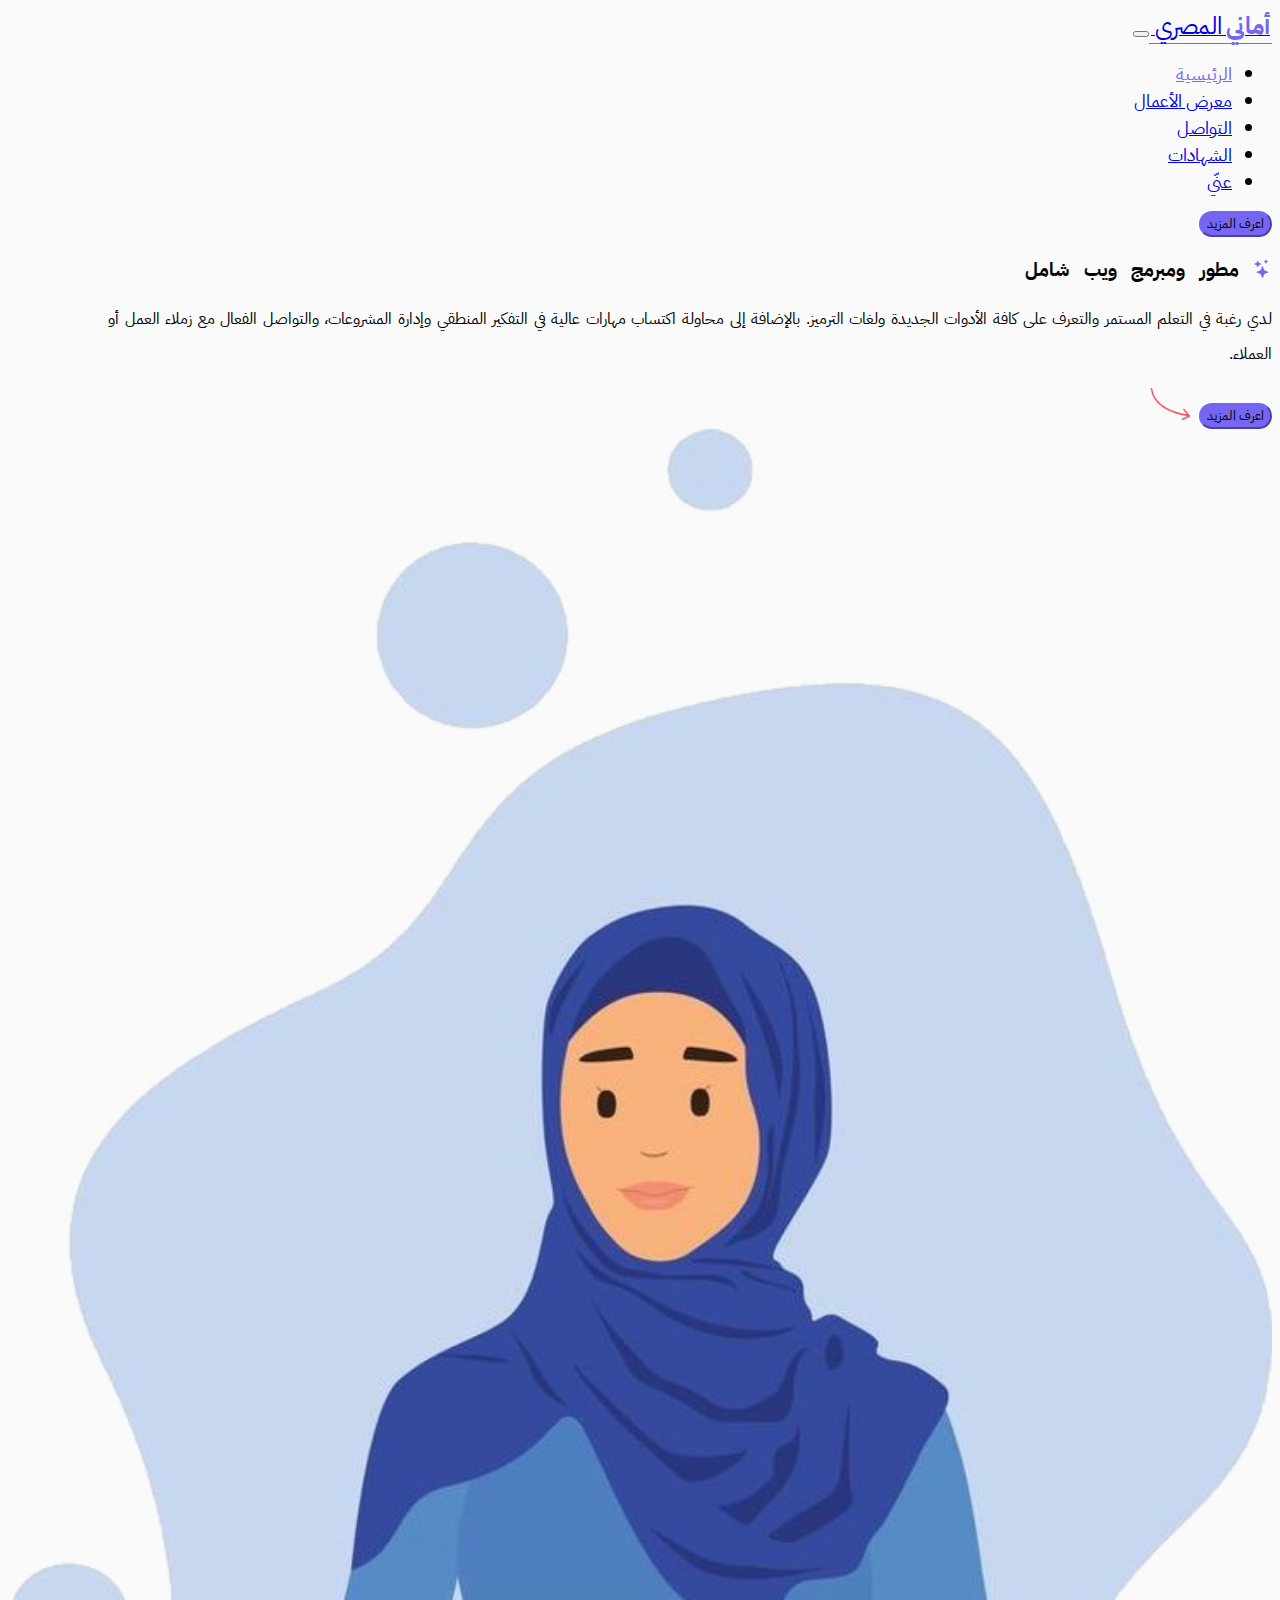
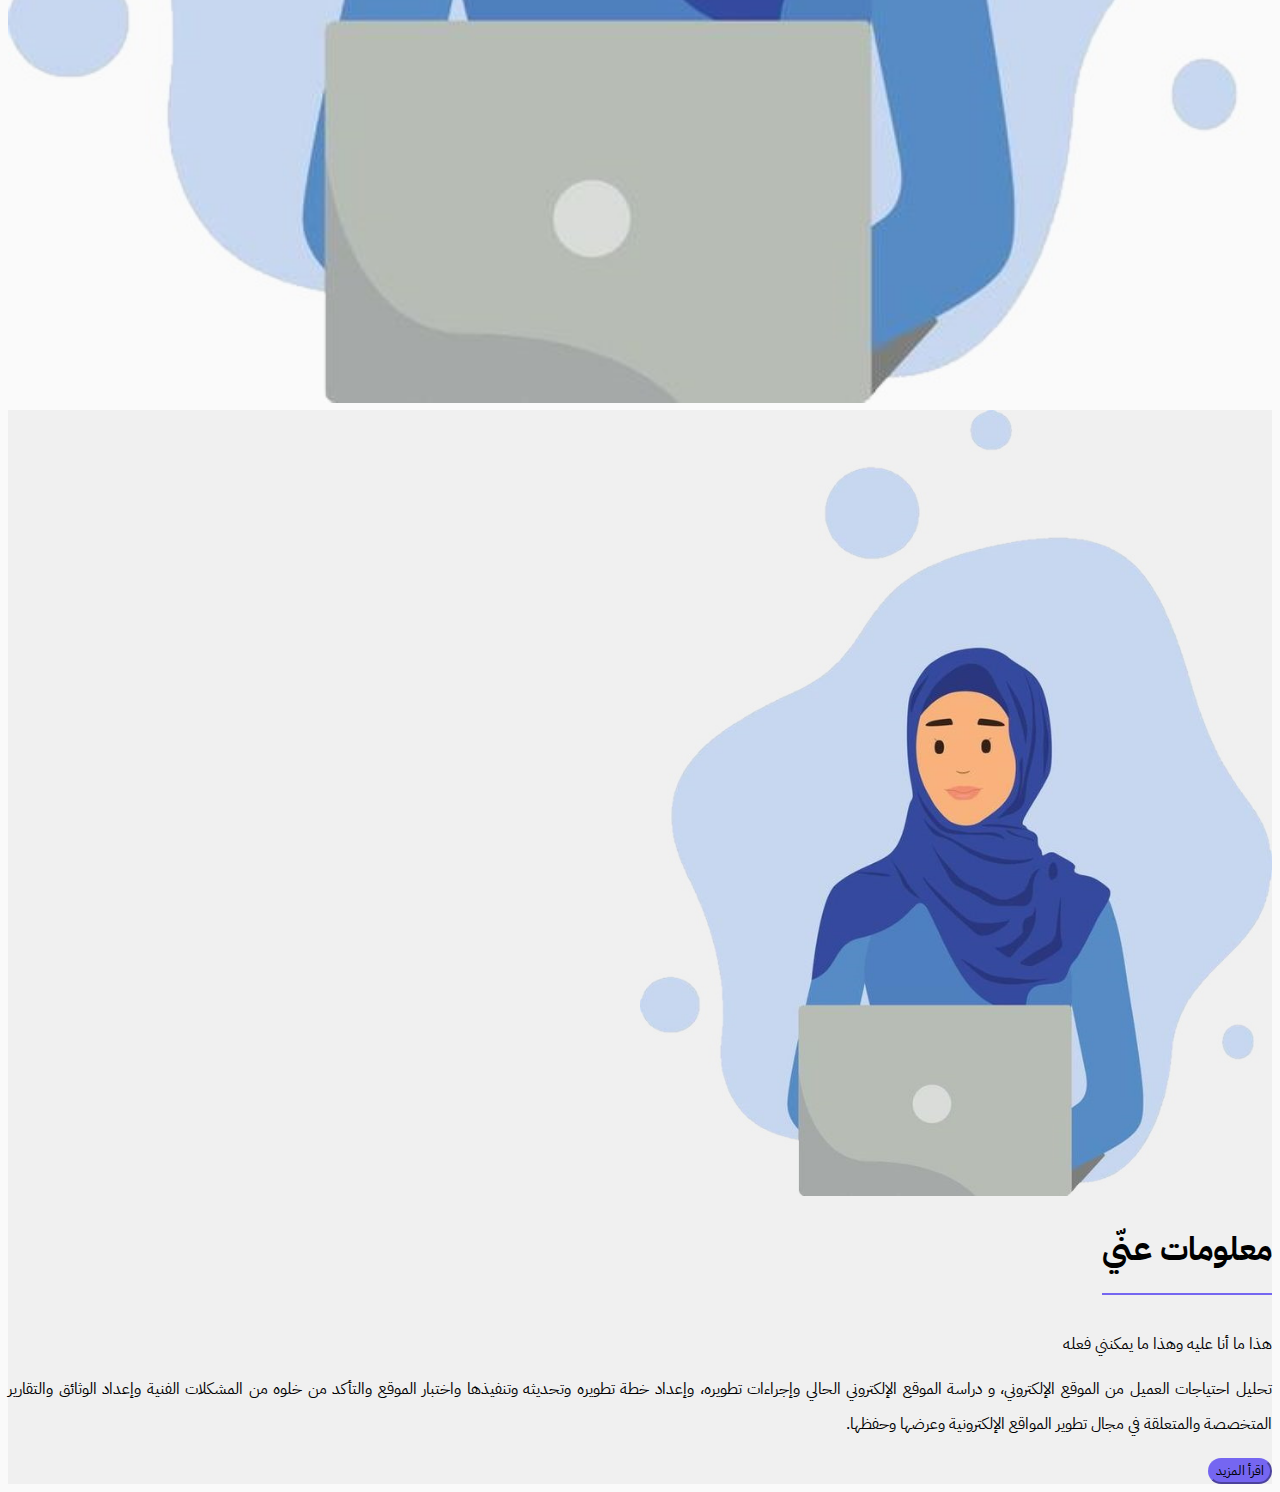
==== index.html @ c8d13158 "Add files via upload" ====
<!DOCTYPE html>
<html lang="ar" dir="rtl">

<head>
    <meta charset="UTF-8">
    <meta name="viewport" content="width=device-width, initial-scale=1.0">
    <meta http-equiv="X-UA-Compatible" content="ie=edge">
    <title>My Portfolio</title>
    <link href="https://cdn.jsdelivr.net/npm/bootstrap@5.3.2/dist/css/bootstrap.min.css" rel="stylesheet"
        integrity="sha384-T3c6CoIi6uLrA9TneNEoa7RxnatzjcDSCmG1MXxSR1GAsXEV/Dwwykc2MPK8M2HN" crossorigin="anonymous">
    <link rel="stylesheet" href="https://cdn.jsdelivr.net/npm/bootstrap-icons@1.11.3/font/bootstrap-icons.min.css">
    <link rel="icon" href="images/favicon.png" type="image/x-icon">
    <link rel="stylesheet" href="style.css">

</head>

<body>
    <!-------------------- Header Start ----------------------->
    <header class="container mt-3">
        <nav class="navbar navbar-expand-lg bg-body-tertiary">
            <div class="container-fluid">
                <a class="navbar-brand" href="#"><span id="my-name">أماني</span> <span>المصري</span> </a>
                <button class="navbar-toggler" type="button" data-bs-toggle="collapse"
                    data-bs-target="#navbarSupportedContent" aria-controls="navbarSupportedContent"
                    aria-expanded="false" aria-label="Toggle navigation">
                    <span class="navbar-toggler-icon"></span>
                </button>
                <div class="collapse navbar-collapse" id="navbarSupportedContent">
                    <ul class="navbar-nav m-auto mb-2 mb-lg-0">
                        <li class="nav-item">
                            <a class="nav-link active" aria-current="page" href="#">الرئيسية</a>
                        </li>
                        <li class="nav-item">
                            <a class="nav-link" href="myportfolio.html">معرض الأعمال </a>
                        </li>
                        <li class="nav-item">
                            <a class="nav-link " href="contact.html">التواصل</a>
                        </li>
                        <li class="nav-item">
                            <a class="nav-link " href="#"> الشهادات</a>
                        </li>
                        <li class="nav-item">
                            <a class="nav-link " href="#">عنّي</a>
                        </li>
                    </ul>
                    <button class="btn btn-success btn-more pe-4 ps-4" type="submit">اعرف المزيد</button>
                </div>
            </div>
        </nav>
    </header>

    <!-------------------- Main Start ----------------------->
    <main class="container-fluid">
        <section class="container col-xl-10 col-xxl-10 px-4 py-5">
            <div class="row align-items-center g-lg-5 py-5">
                <div class="col-lg-7 text-lg-end info-col">
                    <h3 class="display-4 fw-bold lh-base text-body-emphasis mb-4 desc-title"><i class="bi bi-stars fs-2"></i> مطور
                        ومبرمج ويب شامل
                    </h3>
                    <p class="col-lg-10 fs-6 text-muted description mb-4"> لدي رغبة في التعلم المستمر والتعرف على كافة
                        الأدوات الجديدة ولغات
                        الترميز. بالإضافة إلى محاولة اكتساب مهارات عالية في التفكير المنطقي وإدارة المشروعات، والتواصل
                        الفعال مع زملاء العمل أو العملاء.</p>
                    <button class="btn btn-success btn-more pe-4 ps-4" type="submit">اعرف المزيد</button>
                    <img src="images/curved-arrow.png" width="40" height="32" id="arrow-img">
                </div>
                <div class="col-md-10 mx-auto col-lg-5">
                    <img src="images/person1.jpg" width="100%" height="50%">
                </div>
            </div>
        </section>
        <section class="about-me pb-5">
            <div class="row align-items-center py-5">
                <div class="col-lg-6 text-center text-lg-center">
                    <img src="images/person2.jpg" width="50%" height="50%">
                </div>
                <div class="col-md-10 mx-auto col-lg-6">
                    <h1 class="fw-bold lh-1 text-body-emphasis mb-4 about-title"> معلومات عنّي </h1>
                    <p class="col-lg-10 fs-6 fw-bold mb-4"> هذا ما أنا عليه وهذا ما يمكنني فعله</p>
                    <p class=" col-lg-10 fs-6 text-muted description mb-5"> تحليل احتياجات العميل من الموقع الإلكتروني، و دراسة الموقع
                        الإلكتروني الحالي وإجراءات تطويره،
                        وإعداد خطة تطويره وتحديثه وتنفيذها واختبار الموقع والتأكد من خلوه من المشكلات الفنية وإعداد
                        الوثائق والتقارير المتخصصة والمتعلقة في مجال تطوير المواقع الإلكترونية وعرضها وحفظها.</p>
                    <button class="btn btn-success btn-more pe-4 ps-4" type="submit">اقرأ المزيد</button>

                </div>
            </div>
        </section>
    </main>

    <script src="https://cdn.jsdelivr.net/npm/bootstrap@5.3.2/dist/js/bootstrap.bundle.min.js"
        integrity="sha384-C6RzsynM9kWDrMNeT87bh95OGNyZPhcTNXj1NW7RuBCsyN/o0jlpcV8Qyq46cDfL"
        crossorigin="anonymous"></script>
</body>

</html>
---- style.css ----
@import url('https://fonts.googleapis.com/css2?family=IBM+Plex+Sans+Arabic:wght@100;200;300;400;500;600;700&display=swap');

:root {
    --main-color: #7566f1;
    /* --main-color: #ff7a0e; */
    --bg-color: #fafafa;
    --bg2-color: #f0f0f0;
    --link-color: #656565;
    --heading-color: #696969;
}

* {
    font-family: 'IBM Plex Sans Arabic', sans-serif;
}

body {
    background-color: var(--bg-color);
}

/*------------------------- index---------------------- */

/* ------ Header -------*/

#my-name {
    color: var(--main-color);
    font-weight: 700 !important;
}
.navbar-brand *{
    font-size: x-large;
}
.navbar-brand{
    border-bottom: 1px solid var(--main-color);
    padding: 2px;
}
.nav-item {
    padding-left: 35px;
    font-size: large;
}

.active {
    color: var(--main-color) !important;
}

.btn-more {
    border-radius: 20px;
    border-color: var(--main-color);
    background-color: var(--main-color) !important;
}

.btn-more:hover {
    color: var(--main-color);
    background-color: #fff !important;
    border-color: var(--main-color);
}

/* --------- Main --------------*/
.bi{
    color: var(--main-color);
}

.about-me {
    background-color: var(--bg2-color);
}

.desc-title{
   word-spacing: 0.65rem;
    
}
.description {
    text-align: justify;
    line-height: 35px;
}
#arrow-img{
    vertical-align:baseline;
    padding-right: 5px;
}

.info-col{
    padding-left: 100px !important;
}
.about-title {
    display: inline-block;
    padding-bottom: 20px;
    border-bottom: 2px solid var(--main-color);
}


/* ------------ Portfolio --------------*/

.port-title{
    text-align: justify;
}

.welcome {
    display: inline-block;
    padding-bottom: 10px;
    border-bottom: 2px solid var(--main-color);
}

.pad-sec-left{
    padding-left: 9rem !important;
}

.pad-sec-right{
    padding-right: 9rem !important;
}

/* ------------ contact  --------------*/
.main-container {
    width: 75vw;
    margin: 20px auto;
    padding: 20px;
    background-color: #fff;
    border-radius: 5px;
    box-shadow: 0 4px 8px 0 rgba(0, 0, 0, 0.2), 0 6px 20px 0 rgba(0, 0, 0, 0.19);
}

.form-select {
    background-position: left 0.75rem center;
    padding: 0.375rem 1rem 0.375rem 0.75rem
}
.form-select option{
    padding-bottom: 3px;
}
textarea {
    resize: none;
  }
.social-media .bi{
    padding-left: 10px;
    cursor: pointer;
}

.bi-house-fill {
    font-size: 30px;
    text-align: center;
}


@media screen and  (max-width: 600px){
    .social-media{
        margin-bottom: 30px;
    }
}
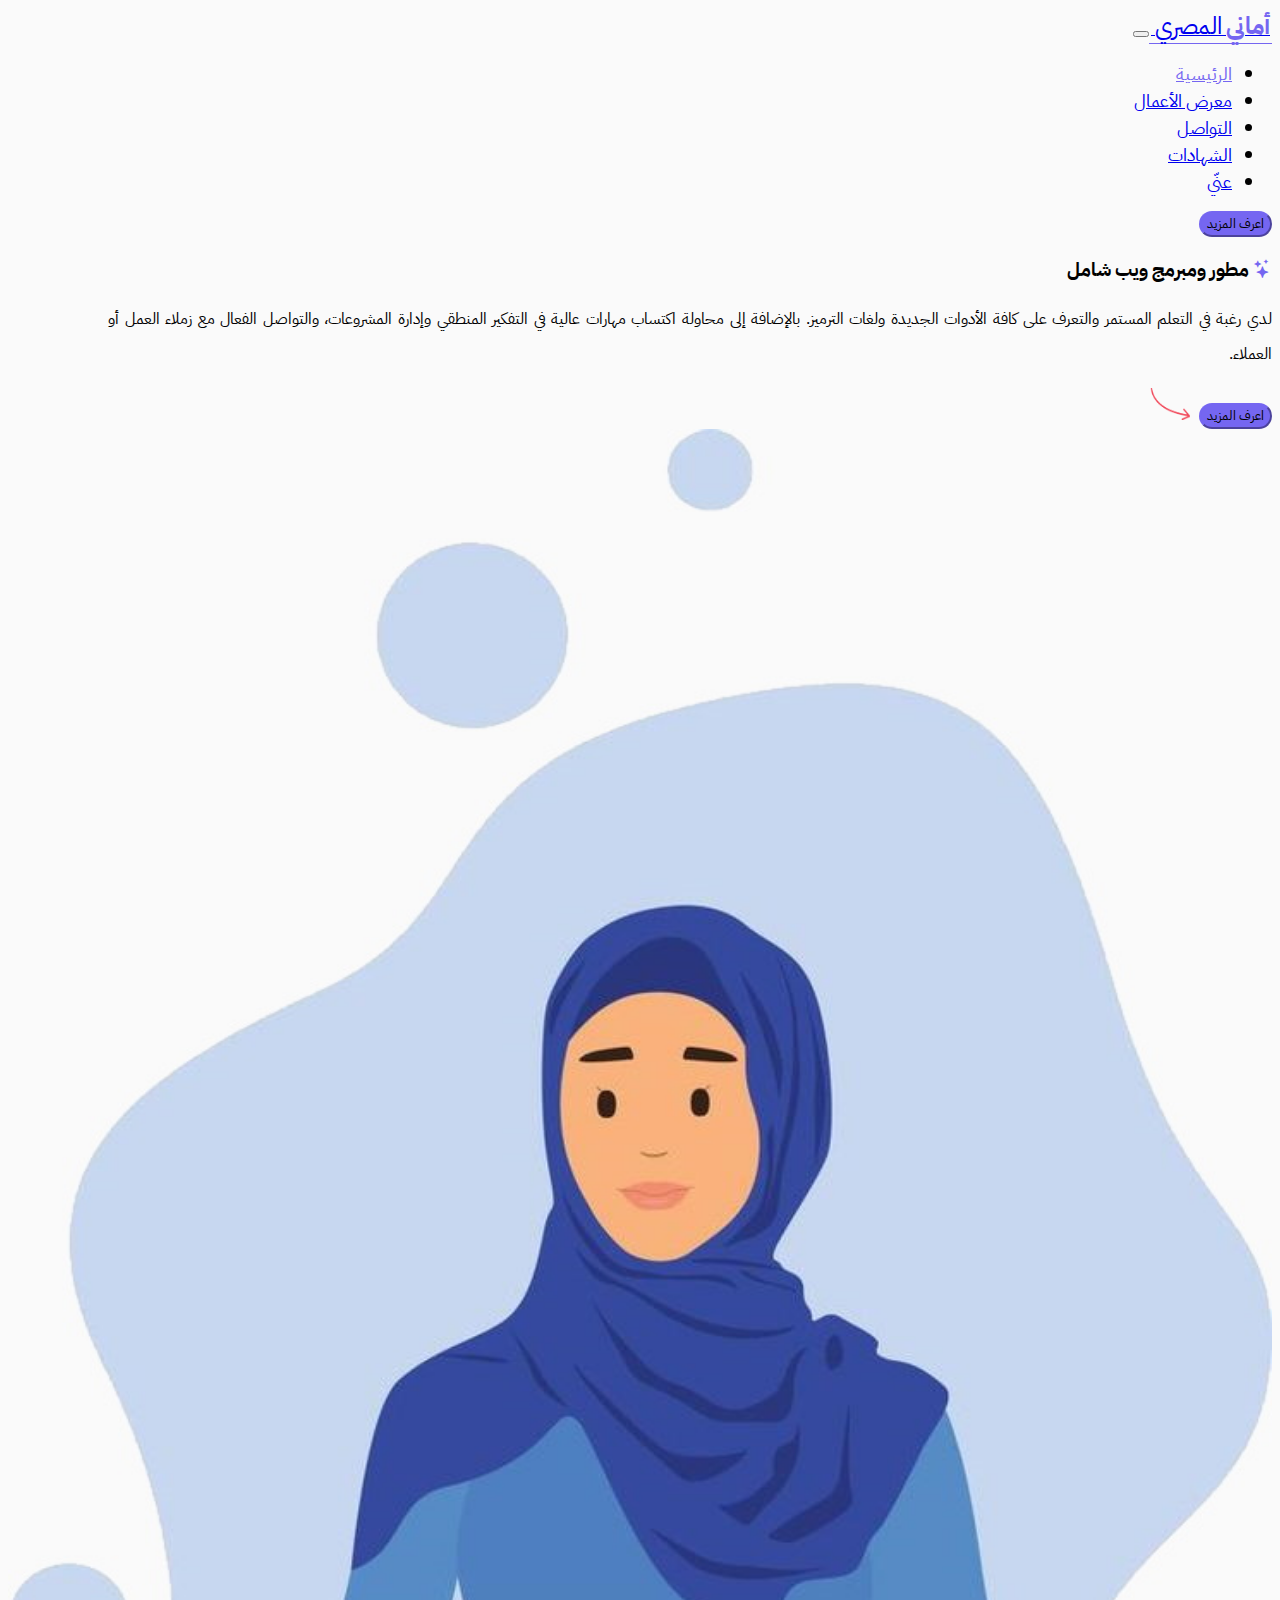
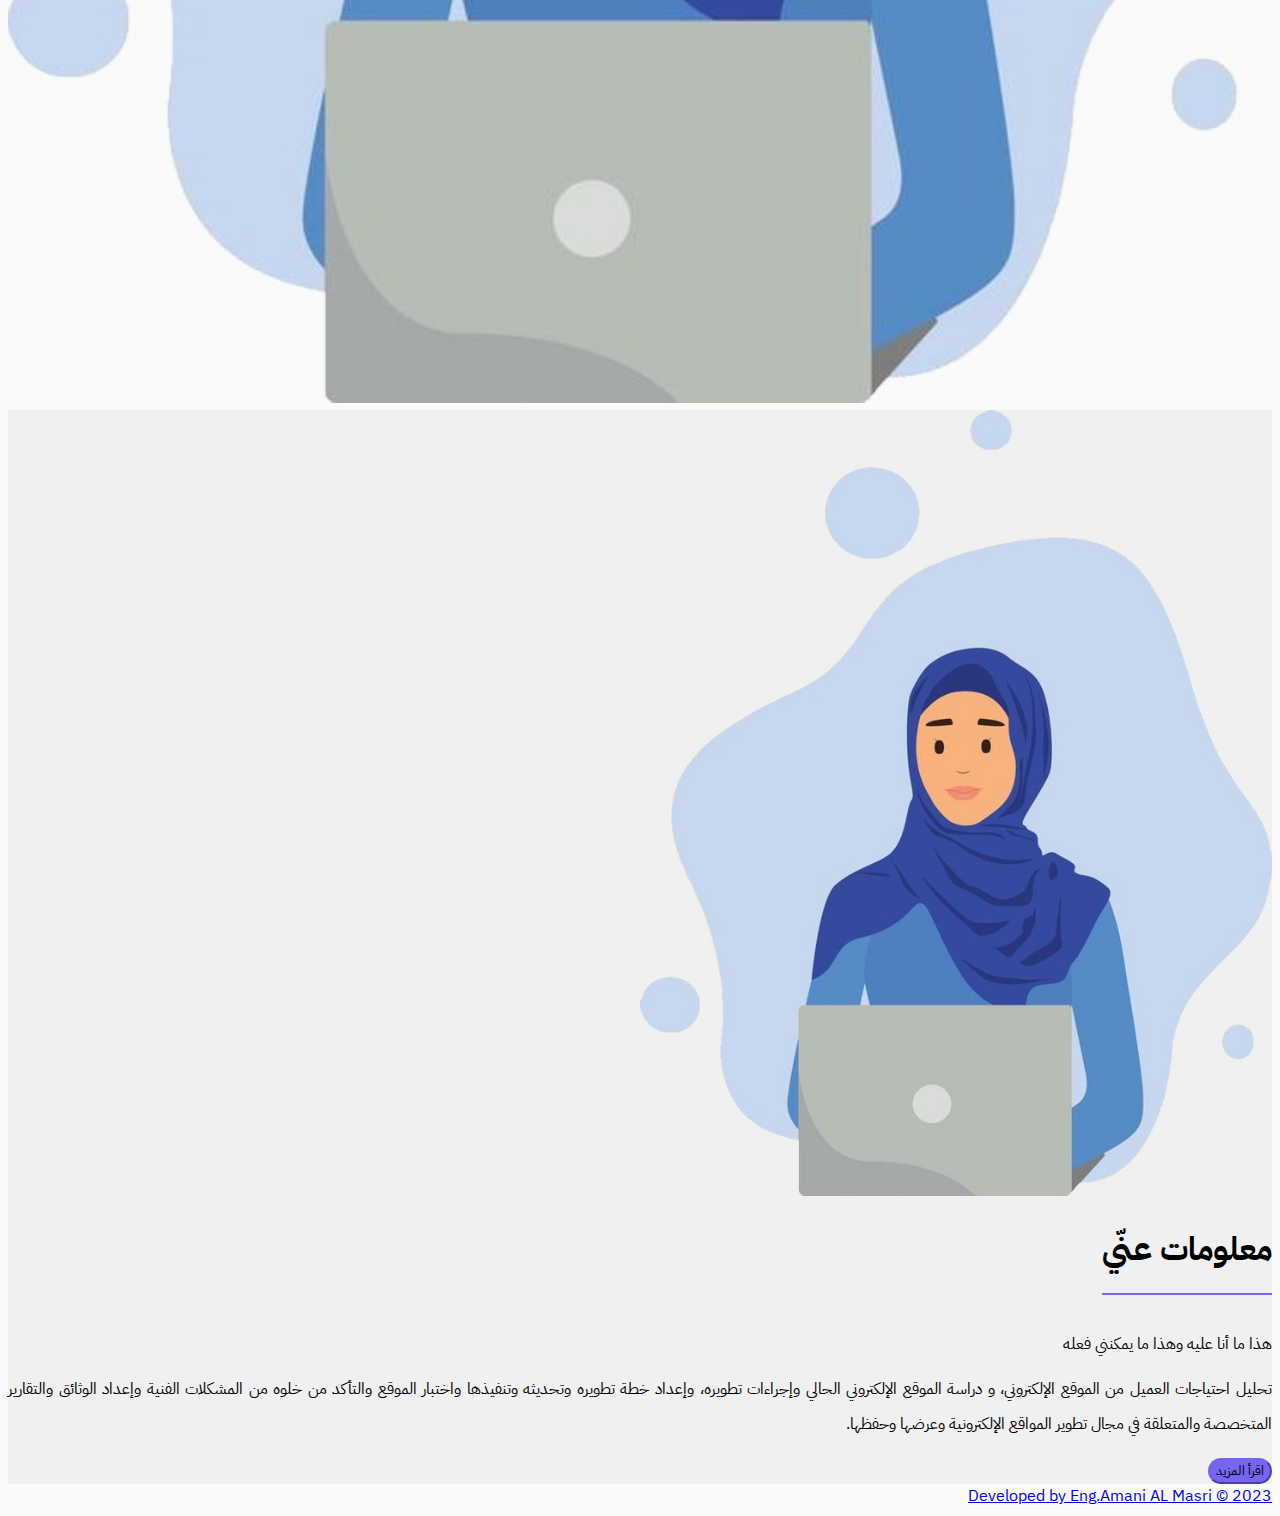
==== commit d591213b: "Update index.html" ====
--- a/index.html
+++ b/index.html
@@ -19,7 +19,7 @@
     <header class="container mt-3">
         <nav class="navbar navbar-expand-lg bg-body-tertiary">
             <div class="container-fluid">
-                <a class="navbar-brand" href="#"><span id="my-name">أماني</span> <span>المصري</span> </a>
+                <a class="navbar-brand" href="index.html"><span id="my-name">أماني</span> <span>المصري</span> </a>
                 <button class="navbar-toggler" type="button" data-bs-toggle="collapse"
                     data-bs-target="#navbarSupportedContent" aria-controls="navbarSupportedContent"
                     aria-expanded="false" aria-label="Toggle navigation">
@@ -28,7 +28,7 @@
                 <div class="collapse navbar-collapse" id="navbarSupportedContent">
                     <ul class="navbar-nav m-auto mb-2 mb-lg-0">
                         <li class="nav-item">
-                            <a class="nav-link active" aria-current="page" href="#">الرئيسية</a>
+                            <a class="nav-link active" aria-current="page" href="index.html">الرئيسية</a>
                         </li>
                         <li class="nav-item">
                             <a class="nav-link" href="myportfolio.html">معرض الأعمال </a>
@@ -54,7 +54,7 @@
         <section class="container col-xl-10 col-xxl-10 px-4 py-5">
             <div class="row align-items-center g-lg-5 py-5">
                 <div class="col-lg-7 text-lg-end info-col">
-                    <h3 class="display-4 fw-bold lh-base text-body-emphasis mb-4 desc-title"><i class="bi bi-stars fs-2"></i> مطور
+                    <h3 class="display-4 fw-bold lh-base text-body-emphasis mb-4"><i class="bi bi-stars fs-2"></i> مطور
                         ومبرمج ويب شامل
                     </h3>
                     <p class="col-lg-10 fs-6 text-muted description mb-4"> لدي رغبة في التعلم المستمر والتعرف على كافة
@@ -71,10 +71,10 @@
         </section>
         <section class="about-me pb-5">
             <div class="row align-items-center py-5">
-                <div class="col-lg-6 text-center text-lg-center">
+                <div class="col-lg-6 text-center text-lg-center img-person2">
                     <img src="images/person2.jpg" width="50%" height="50%">
                 </div>
-                <div class="col-md-10 mx-auto col-lg-6">
+                <div class="col-md-10 mx-auto col-lg-6 aboutme-info">
                     <h1 class="fw-bold lh-1 text-body-emphasis mb-4 about-title"> معلومات عنّي </h1>
                     <p class="col-lg-10 fs-6 fw-bold mb-4"> هذا ما أنا عليه وهذا ما يمكنني فعله</p>
                     <p class=" col-lg-10 fs-6 text-muted description mb-5"> تحليل احتياجات العميل من الموقع الإلكتروني، و دراسة الموقع
@@ -88,9 +88,12 @@
         </section>
     </main>
 
+    <footer class="text-center mt-5 mb-4">
+        <a href="mailto:amani.masri@gmail.com" class="text-decoration-none">Developed by Eng.Amani AL Masri &copy; 2023</a>
+    </footer>
     <script src="https://cdn.jsdelivr.net/npm/bootstrap@5.3.2/dist/js/bootstrap.bundle.min.js"
         integrity="sha384-C6RzsynM9kWDrMNeT87bh95OGNyZPhcTNXj1NW7RuBCsyN/o0jlpcV8Qyq46cDfL"
         crossorigin="anonymous"></script>
 </body>
 
-</html>+</html>
--- a/style.css
+++ b/style.css
@@ -64,7 +64,8 @@
 
 .desc-title{
    word-spacing: 0.65rem;
-    
+    text-align: justify;
+  text-justify: inter-word;
 }
 .description {
     text-align: justify;
@@ -140,4 +141,4 @@
     .social-media{
         margin-bottom: 30px;
     }
-}+}
